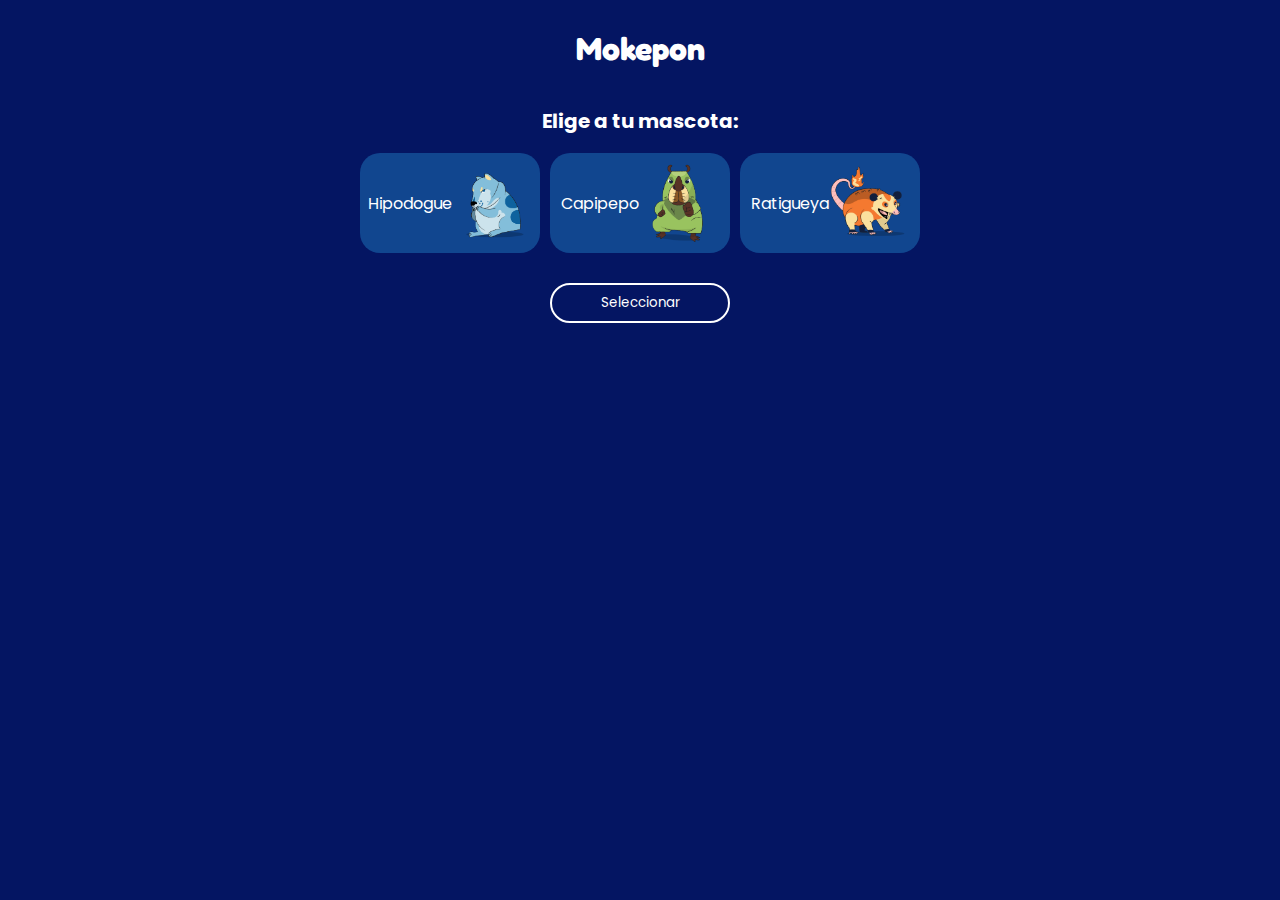
==== index.html @ 390d973a "proyecto con css, js y html" ====
<!DOCTYPE html>
<html lang="en">
<head>
    <meta charset="UTF-8">
    <meta http-equiv="X-UA-Compatible" content="IE=edge">
    <meta name="viewport" content="width=device-width, initial-scale=1.0">
    <title>Mokepon</title>
    <link rel="stylesheet" href="./css/styles.css">
</head>
<body>

    <section id="seleccionar-mascota">
        <h1 class="titulo">Mokepon</h1>

        <h2 class="subtitulo">Elige a tu mascota:</h2>

        <div class="tarjetas">
            <input type="radio" name="mascota" id="hipodoge"/>
            <label class="tarjeta-de-mokepon" for="hipodoge">
                <p>Hipodogue</p>
                <img src="./assets/mokepons_mokepon_hipodoge_attack.png" alt="Hipodogue">
            </label>
    
            <input type="radio" name="mascota" id="capipepo"/>
            <label class="tarjeta-de-mokepon" for="capipepo">
                <p>Capipepo</p>
                <img src="./assets/mokepons_mokepon_capipepo_attack.png" alt="Capipepo">
            </label>
    
            <input type="radio" name="mascota" id="ratigueya"/>
            <label class="tarjeta-de-mokepon" for="ratigueya">
                <p>Ratigueya</p>
                <img src="./assets/mokepons_mokepon_ratigueya_attack.png" alt="Ratigueya">
            </label>
    
        </div>

        <button id="boton-mascota">Seleccionar</button>

    </section>

    <section id="seleccionar-ataque">
        <h1 class="titulo">Mokepon</h1>

        <h2 class="subtitulo">Elige tu ataque:</h2>


        <div class="tarjetas-ataques">
            <button id="boton-fuego" class="boton-de-ataque">Fuego 🔥</button>
            <button id="boton-agua" class="boton-de-ataque">Agua 💧</button>
            <button id="boton-tierra" class="boton-de-ataque">Tierra 🌱</button>
        </div>


        <div id="mensajes">
            <p id="resultado">Mucha suerte</p>

            <section id="reiniciar">
                <button id="boton-reiniciar">Reiniciar</button>
            </section>
        </div>


        <div class="ataques">
            <div class="ataques-jugador">
                <p id="vidas-jugador">3</p>
                <p id="mascota-jugador"></p>
                <div id="ataques-del-Jugador"></div>
            </div>
            <div class="ataques-enemigo">
                <p id="vidas-enemigo">3</p>
                <p id="mascota-enemigo"></p>
                <div id="ataques-del-Enemigo"></div>
            </div>
        </div>
    </section>

    <script src="./js/mokepon.js"></script>
</body>
</html>
---- css/styles.css ----
@import 'https://fonts.googleapis.com/css2?family=Fredoka+One&family=Poppins:wght@300&display=swap';

body {
    font-family: 'Poppins', sans-serif;
    background-color: #041562;
  }

#seleccionar-mascota {
    display: flex;
    flex-direction: column;
    justify-content: center;
    align-items: center;
}

.titulo {
    color: white;
    font-size: 32px;
    font-family: 'Fredoka One', cursive;
}

.subtitulo{
    color: white;
    font-size: 20px;
}


.tarjetas, .tarjetas-ataques {
    display: flex;
    gap: 10px;
}

.tarjeta-de-mokepon {
    width: 180px;
    height: 100px;
    background-color: #11468F;
    padding: 10px;
    box-sizing: border-box;
    border-radius: 20px;
    display: flex;
    justify-content: center;
    align-items: center;
    color: white;

}

.tarjeta-de-mokepon img {
    width:80px;
}

#boton-mascota {
    width: 180px;
    height: 40px;
    border-radius: 20px;
    background: transparent;
    border: 2px solid white;
    color: white;
    font-family: 'Poppins', sans-serif;
    margin-top: 30px;
}

input {
    display: none;
}

input:checked + label {
    background-color: #5D8BF4;
}

#seleccionar-ataque {
    flex-direction: column;
    align-items: center;
}

.boton-de-ataque {
    background-color: #11468F;
    padding: 10px;
    box-sizing: border-box;
    border-radius: 20px;
    border-color: transparent;
    width: 100px;
    color: white;
    font-family: 'Poppins', sans-serif;
}

#mensajes {
    width: 280px;
    background: #EEEEEE;
    padding: 20px;
    margin-top: 20px;
    border-radius: 20px;
    display: flex;
    align-items: center;
    flex-direction: column;
}

#boton-reiniciar {
    border: none;
    color: #11468F;
    font-family: 'Poppins', sans-serif;
}

.ataques {
    display: grid;
    grid-template-columns: 100px 100px;
    color: white;
}

#vidas-jugador, #vidas-enemigo {
    font-size: 32px;
    margin-bottom: 0;
}

.ataques-jugador, .ataques-enemigo {
    display: flex;
    flex-direction: column;
    align-items: center;
}

@media (max-width: 360px) {
    .tarjetas, .tarjetas-ataques {
        flex-direction: column;
    }
}
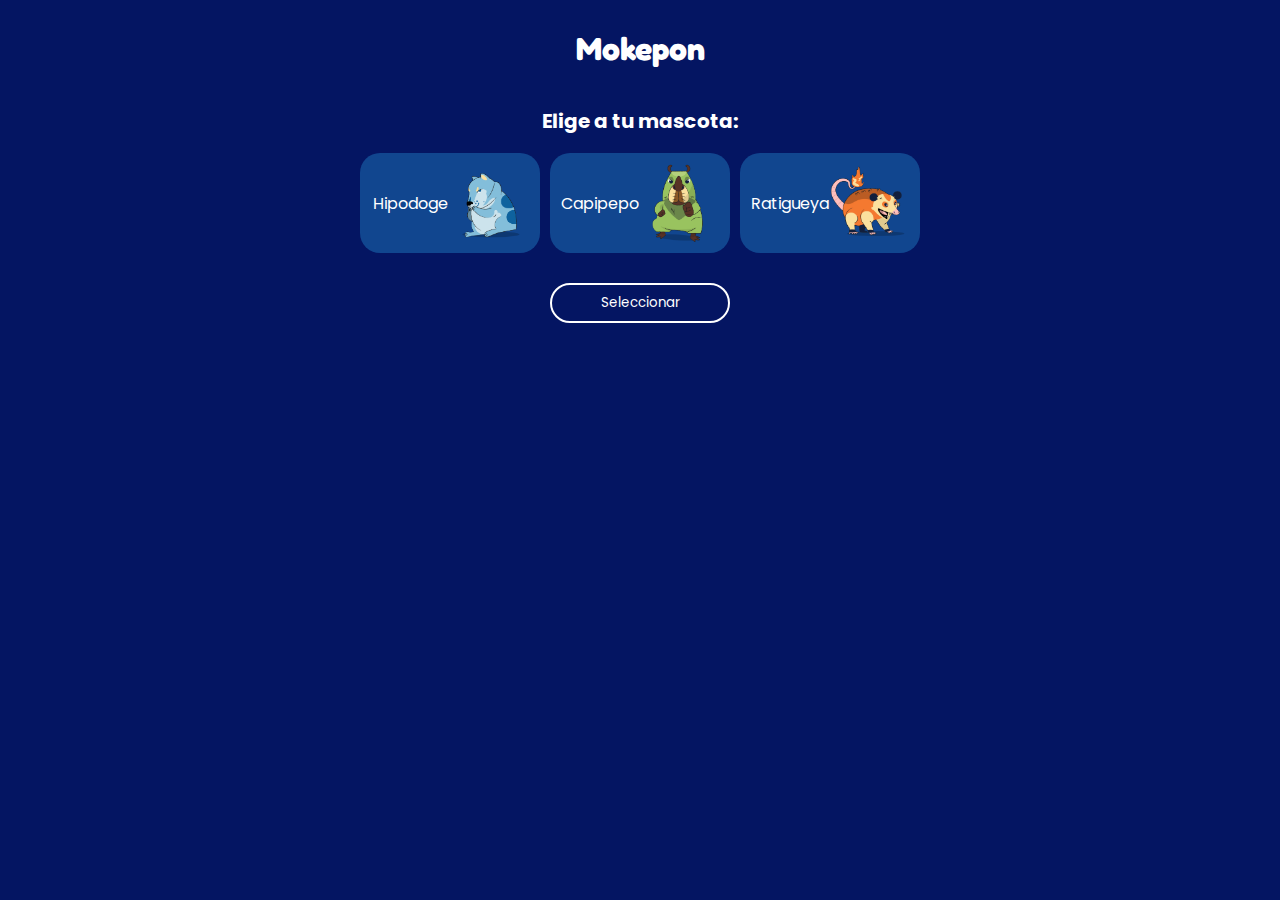
==== commit 1642f052: "js para mejorar experiencia del juego" ====
--- a/index.html
+++ b/index.html
@@ -13,26 +13,9 @@
         <h1 class="titulo">Mokepon</h1>
 
         <h2 class="subtitulo">Elige a tu mascota:</h2>
-
-        <div class="tarjetas">
-            <input type="radio" name="mascota" id="hipodoge"/>
-            <label class="tarjeta-de-mokepon" for="hipodoge">
-                <p>Hipodogue</p>
-                <img src="./assets/mokepons_mokepon_hipodoge_attack.png" alt="Hipodogue">
-            </label>
-    
-            <input type="radio" name="mascota" id="capipepo"/>
-            <label class="tarjeta-de-mokepon" for="capipepo">
-                <p>Capipepo</p>
-                <img src="./assets/mokepons_mokepon_capipepo_attack.png" alt="Capipepo">
-            </label>
-    
-            <input type="radio" name="mascota" id="ratigueya"/>
-            <label class="tarjeta-de-mokepon" for="ratigueya">
-                <p>Ratigueya</p>
-                <img src="./assets/mokepons_mokepon_ratigueya_attack.png" alt="Ratigueya">
-            </label>
-    
+        <!--aqui llamamos el id para cargar los mokepones-->
+        <div id="contenedorTarjetas" class="tarjetas">
+            
         </div>
 
         <button id="boton-mascota">Seleccionar</button>
@@ -45,10 +28,8 @@
         <h2 class="subtitulo">Elige tu ataque:</h2>
 
 
-        <div class="tarjetas-ataques">
-            <button id="boton-fuego" class="boton-de-ataque">Fuego 🔥</button>
-            <button id="boton-agua" class="boton-de-ataque">Agua 💧</button>
-            <button id="boton-tierra" class="boton-de-ataque">Tierra 🌱</button>
+        <div id="contenedorAtaques" class="tarjetas-ataques">
+
         </div>
 
 
@@ -63,12 +44,12 @@
 
         <div class="ataques">
             <div class="ataques-jugador">
-                <p id="vidas-jugador">3</p>
+                <p id="vidas-jugador">0</p>
                 <p id="mascota-jugador"></p>
                 <div id="ataques-del-Jugador"></div>
             </div>
             <div class="ataques-enemigo">
-                <p id="vidas-enemigo">3</p>
+                <p id="vidas-enemigo">0</p>
                 <p id="mascota-enemigo"></p>
                 <div id="ataques-del-Enemigo"></div>
             </div>
--- a/css/styles.css
+++ b/css/styles.css
@@ -77,7 +77,7 @@
     box-sizing: border-box;
     border-radius: 20px;
     border-color: transparent;
-    width: 100px;
+    width: 80px;
     color: white;
     font-family: 'Poppins', sans-serif;
 }
